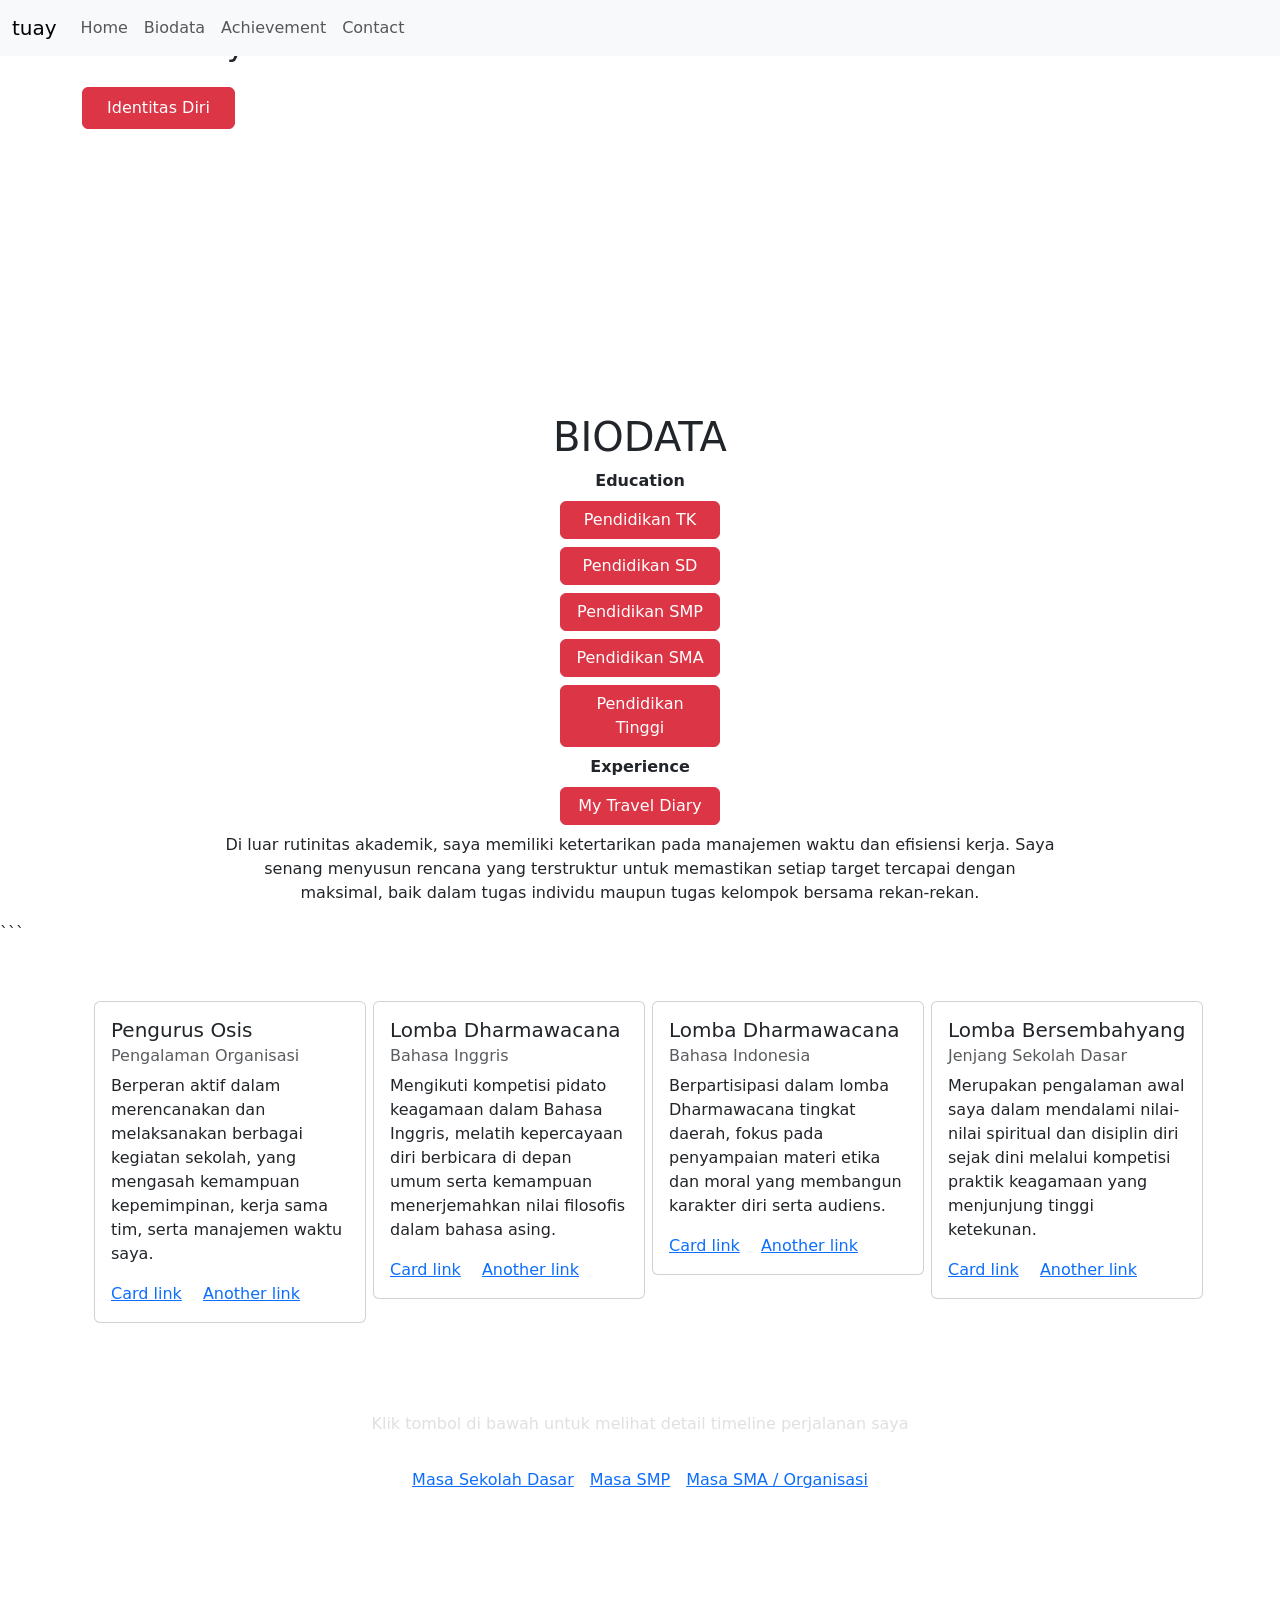
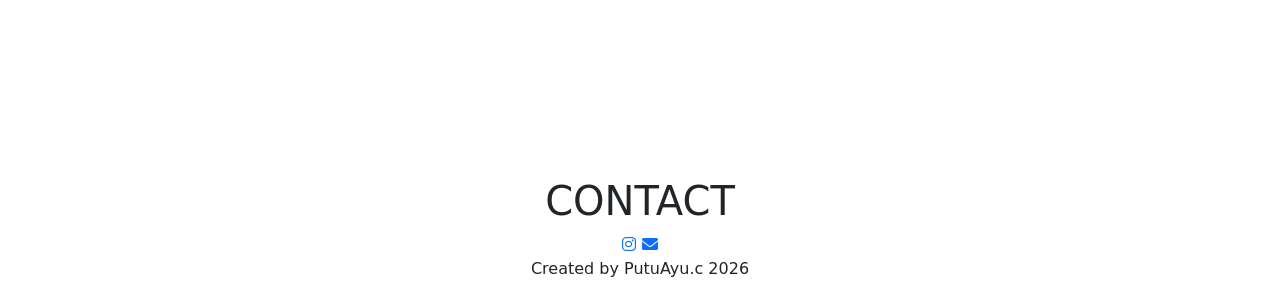
==== index.html @ 102a3bc2 "Add files via upload" ====
<!doctype html>
<html lang="en">
  <head>
    <!-- Required meta tags -->
    <meta charset="utf-8">
    <meta name="viewport" content="width=device-width, initial-scale=1">

    <!-- Bootstrap CSS -->
    <link href="https://cdn.jsdelivr.net/npm/bootstrap@5.0.2/dist/css/bootstrap.min.css" rel="stylesheet" integrity="sha384-EVSTQN3/azprG1Anm3QDgpJLIm9Nao0Yz1ztcQTwFspd3yD65VohhpuuCOmLASjC" crossorigin="anonymous">
  <link rel="stylesheet" href="assets/style/app.css">
  
    <title>Putu Ayu Profile
    </title>
    <link rel="stylesheet" href="https://cdnjs.cloudflare.com/ajax/libs/font-awesome/6.0.0/css/all.min.css">
  </head>
  <body>
    <nav class="navbar navbar-expand-lg navbar-light bg-light fixed-top">
  <div class="container-fluid">
    <a class="navbar-brand" href="#">tuay</a>
    <button class="navbar-toggler" type="button" data-bs-toggle="collapse" data-bs-target="#navbarSupportedContent" aria-controls="navbarSupportedContent" aria-expanded="false" aria-label="Toggle navigation">
      <span class="navbar-toggler-icon"></span>
    </button>
    <div class="collapse navbar-collapse" id="navbarSupportedContent">
      <ul class="navbar-nav me-auto mb-2 mb-lg-0">
        <li class="nav-item">
          <a class="nav-link" aria-current="page" href="#">Home</a>
        </li>
        <li class="nav-item">
          <a class="nav-link" href="#biodata">Biodata</a>
        </li>
        <li class="nav-item">
          <a class="nav-link" href="#achievement">Achievement</a>
        </li>
        <li class="nav-item">
          <a class="nav-link" href="#contact">Contact</a>
        </li>
      </ul>
    </div>
  </div>
</nav>
<section>
<div class="container">
  <div class="profile">
<img class="rounded-circle profileimage" src="assets/style/image/profileimage.jpeg" alt="foto profil">
<h2>Ni Putu Ayu Wicandra Dewi</h2>
<h4></h4>
<a href="biodata.html" target="_blank"class="btn btn-danger mt-3 px-4 py-2">Identitas Diri</a>
</div>
</div>
</section>
<svg xmlns="http://www.w3.org/2000/svg" viewBox="0 0 1440 320"><path fill="#ffffff" fill-opacity="1" d="M0,0L60,37.3C120,75,240,149,360,192C480,235,600,245,720,224C840,203,960,149,1080,138.7C1200,128,1320,160,1380,176L1440,192L1440,320L1380,320C1320,320,1200,320,1080,320C960,320,840,320,720,320C600,320,480,320,360,320C240,320,120,320,60,320L0,320Z"></path></svg>
<section id="biodata" class="biodata">
  <h1 class="text-center">BIODATA</h1>
    <div class="container text-center">
  <div class="d-flex flex-column align-items-center text-center">
    <p class="fw-bold mb-2">Education</p>
    
    <a href="tk.html" class="btn btn-danger mb-2" style="width: 160px;">
        Pendidikan TK
    </a>

    <a href="sd.html" class="btn btn-danger mb-2" style="width: 160px;">
        Pendidikan SD
    </a>
    
    <a href="smp.html" class="btn btn-danger mb-2" style="width: 160px;">
        Pendidikan SMP
    </a>
    
    <a href="sma.html" class="btn btn-danger mb-2" style="width: 160px;">
        Pendidikan SMA
    </a>

    <a href="tinggi.html" class="btn btn-danger mb-2" style="width: 160px;">
        Pendidikan Tinggi
    </a>

    <p class="fw-bold mb-2">Experience</p>

    <a href="diary.html" class="btn btn-danger mb-2" style="width: 160px;">
        My Travel Diary
    </a>

</div>

<!-- Modal -->

<div class="modal fade" id="exampleModal" tabindex="-1" aria-labelledby="exampleModalLabel" aria-hidden="true">
  <div class="modal-dialog">
    <div class="modal-content">
      <div class="modal-header">
        <h5 class="modal-title" id="exampleModalLabel">SD Negeri 1</h5>
        <button type="button" class="btn-close" data-bs-dismiss="modal" aria-label="Close"></button>
      </div>
      <div class="modal-body">
        <div class="modal-body">
    <div class="text-center mb-3">
        <img src="nama-file-foto-kamu.jpg" class="img-fluid rounded" alt="Foto Masa SD" style="max-height: 250px;">
    </div>

    <p>
        Masa SD saya di SD Negeri 1 adalah masa yang sangat berkesan. Di sini saya mulai mengenal dunia organisasi kecil dan belajar disiplin. Saya selalu berusaha memberikan yang terbaik hingga berhasil menjadi Juara Kelas.
    </p>
    
    <p>
        Selain akademik, saya juga aktif dalam kegiatan pramuka yang mengajarkan saya tentang kemandirian dan kerja sama tim.
    </p>

    <hr>
    <h6>Informasi Tambahan:</h6>
    <ul>
        <li>Tahun Lulus: 2013</li>
        <li>Ekstrakurikuler: Pramuka & Seni Tari</li>
    </ul>
</div>
</div>
      </div>
      <div class="modal-footer">
        <button type="button" class="btn btn-secondary" data-bs-dismiss="modal">Close</button>
      </div>
    </div>
  </div>
</div>

        <div class="row justify-content-center m-0">
            <div class="col-12 col-md-8 text-center">
                <p>Di luar rutinitas akademik, saya memiliki ketertarikan pada manajemen waktu dan efisiensi kerja. Saya senang menyusun rencana yang terstruktur untuk memastikan setiap target tercapai dengan maksimal, baik dalam tugas individu maupun tugas kelompok bersama rekan-rekan.</p>
            </div>
        </div>

    </div> </section> ```
<section id="achievement" class="achievement">
<div class="container">
  <h1 style="color:white" class="text-center">ACHIEVEMENT</h1>
  <div class="container">
  <div class="row">
    <div class="col-sm-3">
      <div class="card mx-auto" style="width: 17rem;">
  <div class="card-body">
    <h5 class="card-title">Pengurus Osis</h5>
    <h6 class="card-subtitle mb-2 text-muted">Pengalaman Organisasi</h6>
    <p class="card-text">Berperan aktif dalam merencanakan dan melaksanakan berbagai kegiatan sekolah, yang mengasah kemampuan kepemimpinan, kerja sama tim, serta manajemen waktu saya.</p>
    <a href="#" class="card-link">Card link</a>
    <a href="#" class="card-link">Another link</a>
  </div>
</div>
    </div>
    <div class="col-sm-3">
      <div class="card mx-auto" style="width: 17rem;">
  <div class="card-body">
    <h5 class="card-title">Lomba Dharmawacana</h5>
    <h6 class="card-subtitle mb-2 text-muted">Bahasa Inggris</h6>
    <p class="card-text">Mengikuti kompetisi pidato keagamaan dalam Bahasa Inggris, melatih kepercayaan diri berbicara di depan umum serta kemampuan menerjemahkan nilai filosofis dalam bahasa asing.</p>
    <a href="#" class="card-link">Card link</a>
    <a href="#" class="card-link">Another link</a>
  </div>
</div>
    </div>
    <div class="col-sm-3">
      <div class="card mx-auto" style="width: 17rem;">
  <div class="card-body">
    <h5 class="card-title">Lomba Dharmawacana</h5>
    <h6 class="card-subtitle mb-2 text-muted">Bahasa Indonesia</h6>
    <p class="card-text">Berpartisipasi dalam lomba Dharmawacana tingkat daerah, fokus pada penyampaian materi etika dan moral yang membangun karakter diri serta audiens.</p>
    <a href="#" class="card-link">Card link</a>
    <a href="#" class="card-link">Another link</a>
  </div>
</div>
    </div>
    <div class="col-sm-3">
      <div class="card mx-auto" style="width: 17rem;">
  <div class="card-body">
    <h5 class="card-title">Lomba Bersembahyang</h5>
    <h6 class="card-subtitle mb-2 text-muted">Jenjang Sekolah Dasar</h6>
    <p class="card-text">Merupakan pengalaman awal saya dalam mendalami nilai-nilai spiritual dan disiplin diri sejak dini melalui kompetisi praktik keagamaan yang menjunjung tinggi ketekunan.</p>
    <a href="#" class="card-link">Card link</a>
    <a href="#" class="card-link">Another link</a>
  </div>
</div>
    </div>
  </div>
</div>
<div class="row justify-content-center mt-5">
    <div class="col-12 text-center mb-3">
        <h3 style="color: white;">Rangkaian Pengalaman & Prestasi</h3>
        <p style="color: #e0e0e0;">Klik tombol di bawah untuk melihat detail timeline perjalanan saya</p>
    </div>
    
    <div class="col-md-8 text-center d-flex flex-wrap justify-content-center gap-3">
        <a href="#prestasi-sd" class="btn-prestasi">Masa Sekolah Dasar</a>
        
        <a href="#prestasi-smp" class="btn-prestasi">Masa SMP</a>
        
        <a href="#prestasi-sma" class="btn-prestasi">Masa SMA / Organisasi</a>
    </div>
</div>
</div>
</section>
<svg xmlns="http://www.w3.org/2000/svg" viewBox="0 0 1440 320"><path fill="#ffffff" fill-opacity="1" d="M0,96L48,112C96,128,192,160,288,192C384,224,480,256,576,261.3C672,267,768,245,864,213.3C960,181,1056,139,1152,133.3C1248,128,1344,160,1392,176L1440,192L1440,320L1392,320C1344,320,1248,320,1152,320C1056,320,960,320,864,320C768,320,672,320,576,320C480,320,384,320,288,320C192,320,96,320,48,320L0,320Z"></path></svg>
<section id="contact" class="footer">
  <h1 class="text-center">CONTACT</h1>
  <div class="container text-center contact">
<a href=""><i class="fab fa-instagram"></i></a>
<a href=""><i class="fas fa-envelope"></i></a>
  </div>
<p class="text-center watermark">Created by PutuAyu.c 2026</p>

</section>

    <div class="modal fade" id="modalSD" tabindex="-1" aria-hidden="true">
        <div class="modal-dialog">
            <div class="modal-content">
                <div class="modal-header">
                    <h5 class="modal-title">Riwayat Pendidikan SD</h5>
                    <button type="button" class="btn-close" data-bs-dismiss="modal"></button>
                </div>
                <div class="modal-body">
                    <p>Nama Sekolah: [SD Negeri 1 Swastika Buana]</p>
                    <p>Tahun: [2013-2018]</p> Lulus dengan fokus pada pengembangan Karakter dasar dan aktif dalam kegiatan [Perlombaan IPA tingkat Sekolah Dasar, Perlombaan Menyanyi, Perlombaan Berpuisi, serta Perlombaan Bersembahyang ]
                </div>
            </div>
        </div>
    </div>

    <!-- Optional JavaScript; choose one of the two! -->

    <!-- Option 1: Bootstrap Bundle with Popper -->
    <script src="https://cdn.jsdelivr.net/npm/bootstrap@5.3.0/dist/js/bootstrap.bundle.min.js"></script>

    <!-- Option 2: Separate Popper and Bootstrap JS -->
    <!--
    <script src="https://cdn.jsdelivr.net/npm/@popperjs/core@2.9.2/dist/umd/popper.min.js" integrity="sha384-IQsoLXl5PILFhosVNubq5LC7Qb9DXgDA9i+tQ8Zj3iwWAwPtgFTxbJ8NT4GN1R8p" crossorigin="anonymous"></script>
    <script src="https://cdn.jsdelivr.net/npm/bootstrap@5.0.2/dist/js/bootstrap.min.js" integrity="sha384-cVKIPhGWiC2Al4u+LWgxfKTRIcfu0JTxR+EQDz/bgldoEyl4H0zUF0QKbrJ0EcQF" crossorigin="anonymous"></script>
    -->
  </body>
</html>
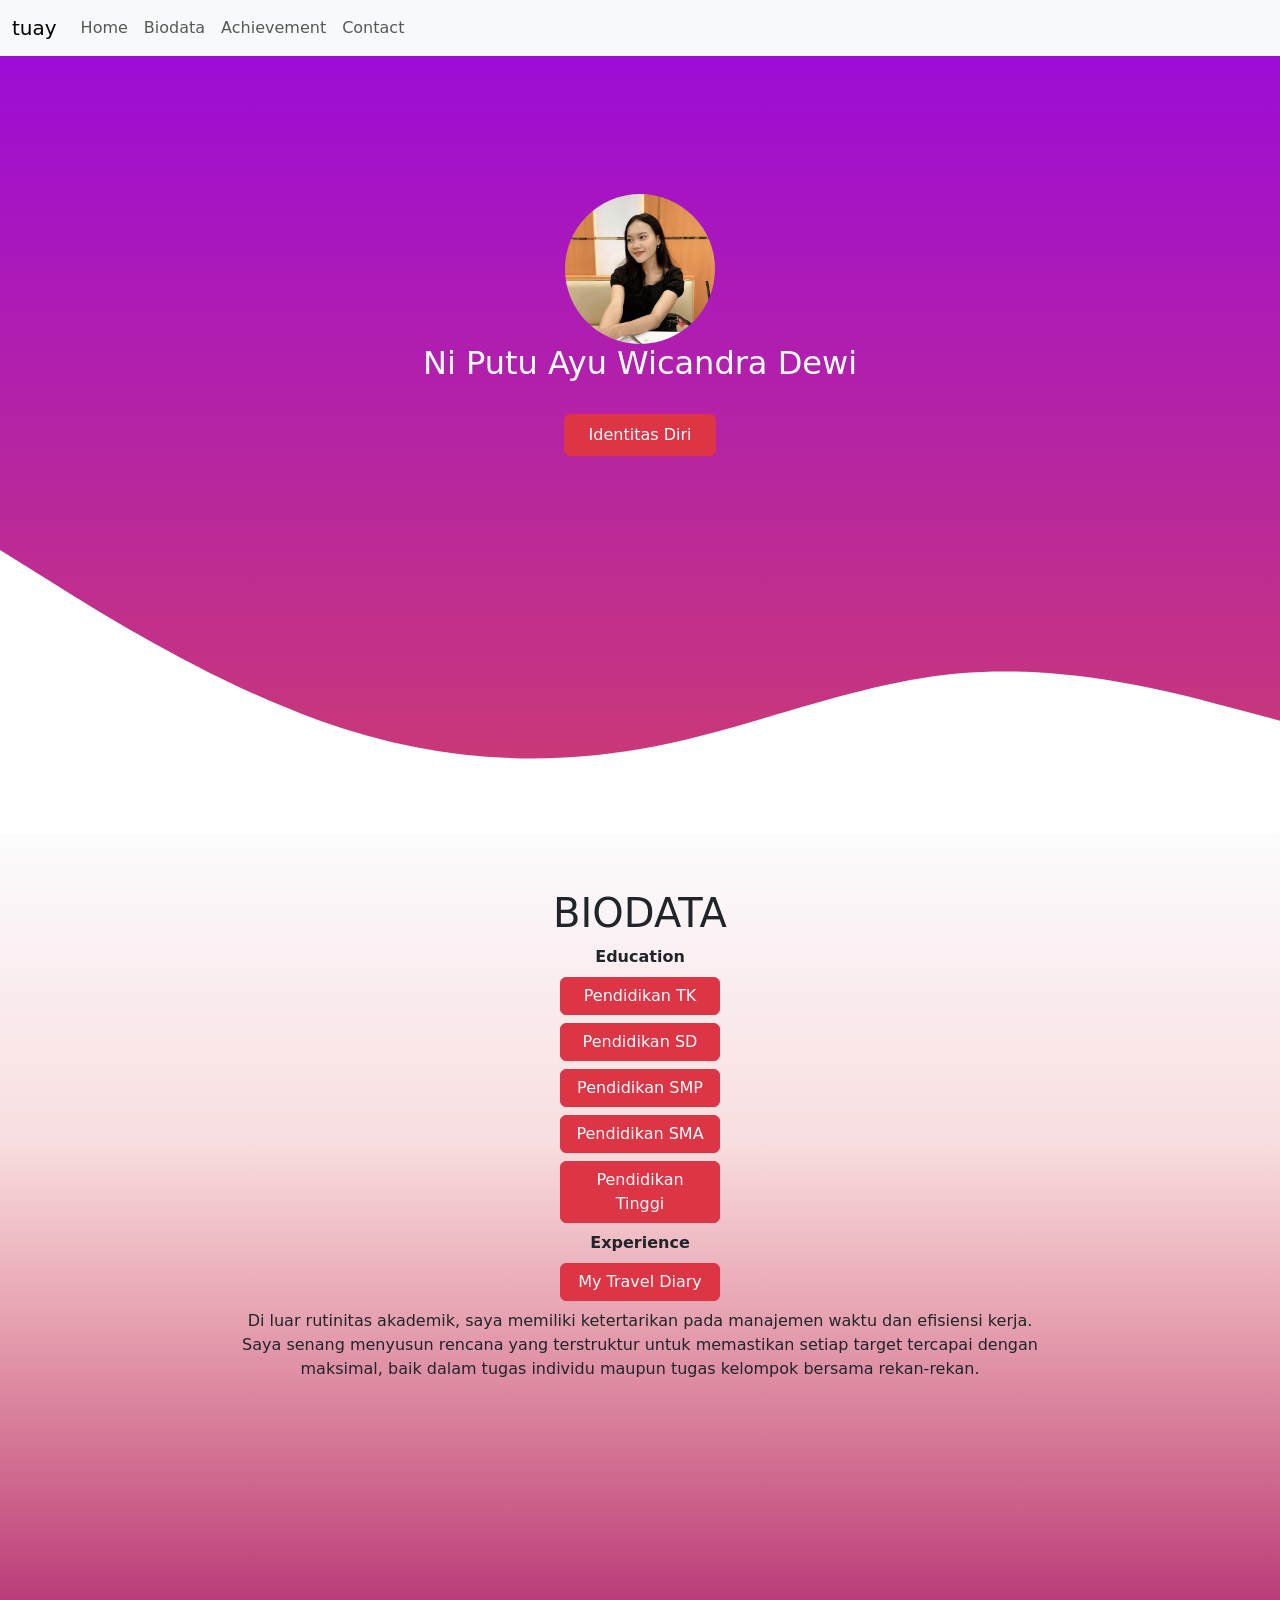
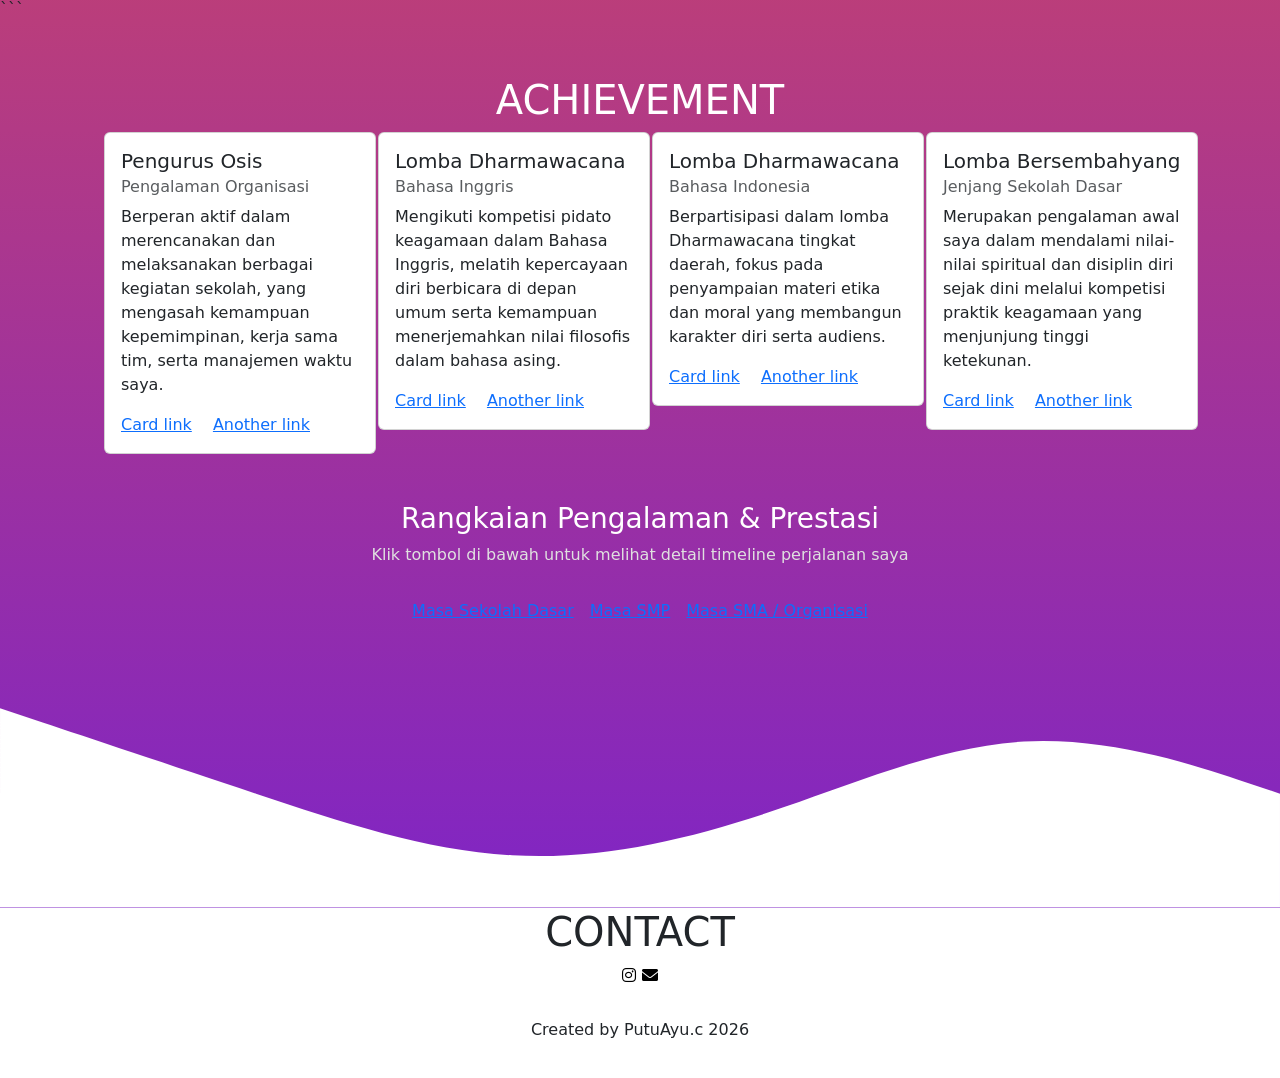
==== commit b6461061: "Add files via upload" ====
--- a/index.html
+++ b/index.html
@@ -7,8 +7,7 @@
 
     <!-- Bootstrap CSS -->
     <link href="https://cdn.jsdelivr.net/npm/bootstrap@5.0.2/dist/css/bootstrap.min.css" rel="stylesheet" integrity="sha384-EVSTQN3/azprG1Anm3QDgpJLIm9Nao0Yz1ztcQTwFspd3yD65VohhpuuCOmLASjC" crossorigin="anonymous">
-  <link rel="stylesheet" href="assets/style/app.css">
-  
+    <link rel="stylesheet" href="app.css">
     <title>Putu Ayu Profile
     </title>
     <link rel="stylesheet" href="https://cdnjs.cloudflare.com/ajax/libs/font-awesome/6.0.0/css/all.min.css">
@@ -41,7 +40,7 @@
 <section>
 <div class="container">
   <div class="profile">
-<img class="rounded-circle profileimage" src="assets/style/image/profileimage.jpeg" alt="foto profil">
+<img class="rounded-circle profileimage" src="profileimage.jpeg" alt="foto profil">
 <h2>Ni Putu Ayu Wicandra Dewi</h2>
 <h4></h4>
 <a href="biodata.html" target="_blank"class="btn btn-danger mt-3 px-4 py-2">Identitas Diri</a>
--- a/app.css
+++ b/app.css
@@ -0,0 +1,49 @@
+body {
+    background: linear-gradient(#9a08dd 0%, #dd4c4f 40%, #7420d3 100%);
+}
+.profile {
+    display: flex;
+    justify-content: center; /* Perbaikan dari juatyfy-content */
+    align-items: center;
+    flex-direction: column;  /* Tambahkan ini jika ingin foto dan nama berurutan ke bawah */
+    text-align: center;
+    min-height: 50vh;  
+    margin-top: 100px;      /* Memberi ruang vertikal agar terlihat di tengah */
+}
+
+.profileimage {
+    width: 150px;
+    height: 150px;           /* Tambahkan height yang sama dengan width */
+    border-radius: 50%;      /* Agar foto benar-benar bulat */
+    object-fit: cover;       /* Agar foto tidak terlihat gepeng/lonjong */
+}
+.profile h2 {
+    color: white;
+}
+.profile h4 {
+    color: white;
+    transform: translateY(-10px);
+}
+.biodata{
+    background: linear-gradient(#fcfcfd 0%, #fffefed2 40%, #d3232000 100%);
+    padding-bottom: 200PX;
+    padding-top: 55px;
+}
+.row {
+    padding: 0px 10px;
+}
+.achievement {
+    padding-top: 55px;
+
+}
+.footer {
+    background-color: #fff;
+    padding-bottom: 20px;
+}
+.contact a {
+    color:black
+    
+}
+.watermark {
+    padding-top: 30px;
+}
